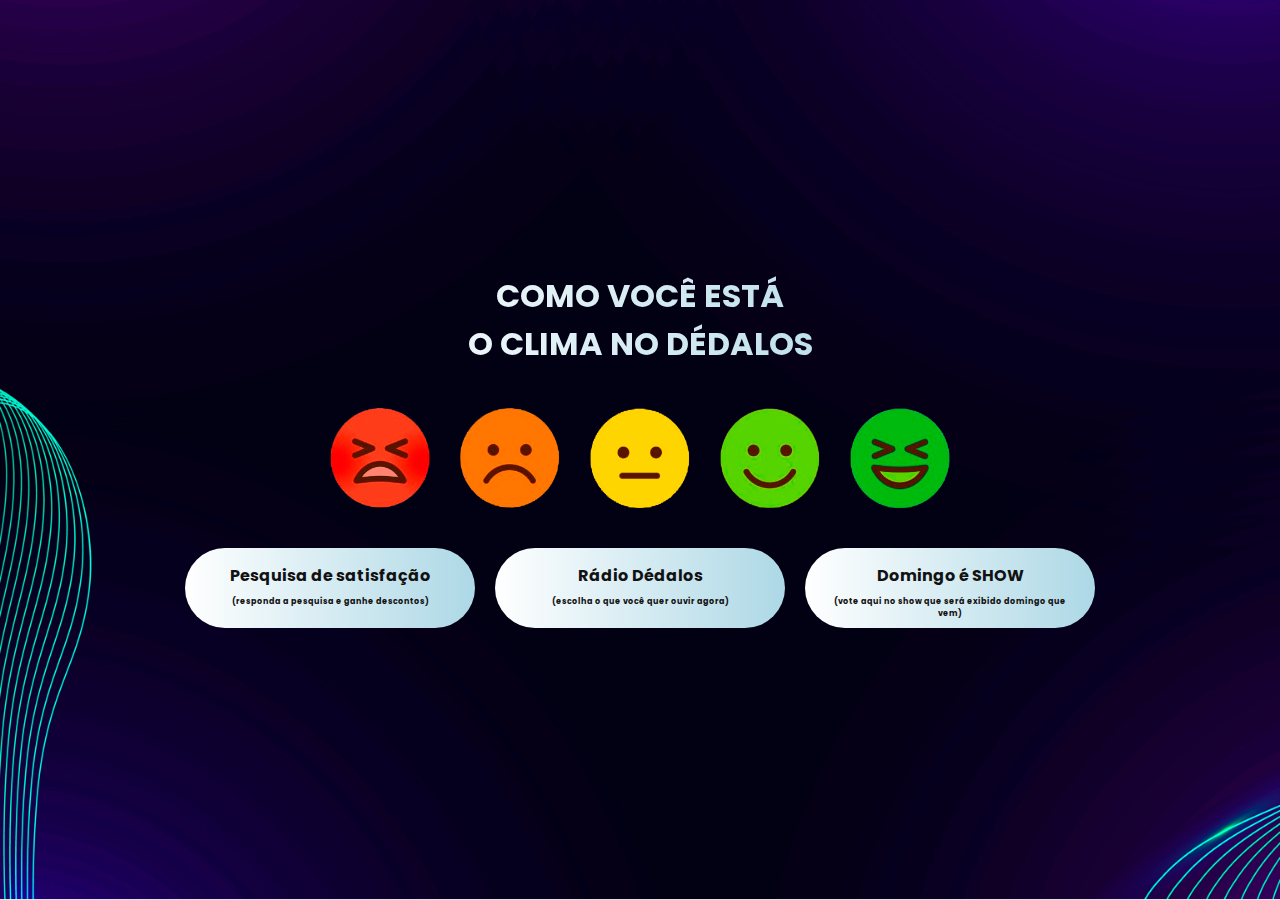
==== index.html @ 4f8f66b7 "Versão inicial - Conjunto de apps" ====
<!DOCTYPE html>
<html lang="pt-br">
<head>
    <meta charset="UTF-8">
    <meta name="viewport" content="width=device-width, initial-scale=1.0">
    <title>Dédalos Bar</title>
    <link rel="stylesheet" href="./assets/css/main.css">
    <link rel="icon" href="./assets/img/icon.png" type="image/x-icon">
    <link rel="preconnect" href="https://fonts.googleapis.com">
    <link rel="preconnect" href="https://fonts.gstatic.com" crossorigin>
    <link href="https://fonts.googleapis.com/css2?family=Poppins:ital,wght@0,100;0,200;0,300;0,400;0,500;0,600;0,700;0,800;0,900;1,100;1,200;1,300;1,400;1,500;1,600;1,700;1,800;1,900&display=swap" rel="stylesheet">
</head>
<body>
    <div class="container">
        <div class="title">COMO VOCÊ ESTÁ<br>O CLIMA NO DÉDALOS</div>
        <div class="emojis">
            <div class="emoji-pessimo">
                <button>
                    <img src="./assets/img/emojis/nervoso.png" alt="Emoji nervoso">
                </button>
            </div>
            <div class="emoji-ruim">
                <button>
                    <img src="./assets/img/emojis/triste.png" alt="Emoji triste">
                </button>
            </div>
            <div class="emoji-ok">
                <button>
                    <img src="./assets/img/emojis/neutro.png" alt="Emoji neutro">
                </button>
            </div>
            <div class="emoji-bom">
                <button>
                    <img src="./assets/img/emojis/feliz.png" alt="Emoji feliz">
                </button>
            </div>
            <div class="emoji-excelente">
                <button>
                    <img src="./assets/img/emojis/apaixonado.png" alt="Emoji apaixonado">
                </button>
            </div>
        </div>
    </div>
    <div>
        <div class="input-container">
        <input id="inputField" type="text" placeholder="Qual o motivo desse clima">
        <div class="swipe-button-container">
            <div class="swipe-button-track">
                <div class="swipe-button" id="swipeButton">Arraste para Enviar</div>
            </div>
        </div>
    </div>
    <div class="buttons">
        <a href="#" class="button">Pesquisa de satisfação<p>(responda a pesquisa e ganhe descontos)</p></a>
        <a href="#" class="button">Rádio Dédalos<p>(escolha o que você quer ouvir agora)</p></a>
        <a href="#" class="button">Domingo é SHOW<p>(vote aqui no show que será exibido domingo que vem)</p></a>
    </div>
    </div>
    <script src="./assets/js/main.js"></script>
</body>
</html>
---- assets/css/main.css ----
body {
    margin: 0;
    font-family: 'Poppins', sans-serif;
    background-image: url('../img/wallpaper.png');
    background-size: cover;
    background-position: center;
    color: #fff;
    display: flex;
    flex-direction: column;
    align-items: center;
    justify-content: center;
    height: 100vh;
}

.container {
    text-align: center;
}

.title {
    background: linear-gradient(to right, white, lightblue);
    -webkit-background-clip: text;
    background-clip: text;
    -webkit-text-fill-color: transparent;
    font-size: 2em;
    font-weight: bolder;
    margin-bottom: 40px;
}

.emojis {
    display: flex;
    justify-content: center;
    gap: 10px;
    font-size: 5em;
    cursor: pointer;
    padding-bottom: 20px;
}

.emojis button {
    background-color: transparent;
    border: none;
    padding: 0;
    margin: 0;
    display: flex;
    align-items: center;
    justify-content: center;
}

.emojis img {
    width: 100px;
    height: 100px;
    cursor: pointer;
    margin: 0 10px;
}

.emoji-pessimo:hover,
.emoji-ruim:hover,
.emoji-ok:hover,
.emoji-bom:hover,
.emoji-excelente:hover {
    transform: scale(1.2) translateY(-10px);
    box-shadow: 0 4px 10px rgba(0, 0, 0, 0.3);
    transition: transform 0.2s;
}

.input-container {
    padding: 30px;
    width: 500px;
    display: none;
    flex-direction: column;
    align-items: center;
    justify-content: center;
    text-align: center;
    margin: 0 auto;
}

.input-container input {
    height: 50px;
    width: 100%;
    text-align: center;
}

input[type="text"] {
    font-family: 'Poppins', sans-serif;
    font-weight: bold;
    font-size: 16px;
    padding: 10px;
    border: none;
    border-radius: 20px;
    background-color: #eae9e9;
    width: 80%;
    max-width: 500px;
    outline: none;
}

.swipe-button-container {
    position: relative;
    width: 80%;
    max-width: 500px;
    margin: 20px auto;
    display: none;
    background-color: #eae9e9;
    border-radius: 25px;
}

.swipe-button-track {
    background-color: #eae9e9;
    border-radius: 25px;
    height: 50px;
    display: flex;
    align-items: center;
    position: relative;
}

.swipe-button {
    background-color: #f5a623;
    color: white;
    height: 40px;
    width: 150px;
    border-radius: 20px;
    text-align: center;
    line-height: 40px;
    font-size: 12px;
    font-weight: bold;
    position: absolute;
    left: 0;
    cursor: pointer;
    transition: left 0.3s ease;
}

.swipe-button.swiped {
    background-color: green;
    width: 100%;
    font-size: 12px;
    border-radius: 25px;
    color: white;
    pointer-events: none;
}

.buttons {
    display: flex;
    justify-content: center;
    gap: 20px;
    margin-top: 20px;
}

.button {
    background: linear-gradient(to right, white, lightblue);
    color: #121212;
    width: 250px;
    align-items: center;
    text-align: center;
    height: 50px;
    padding: 15px 20px;
    border-radius: 50px;
    text-decoration: none;
    font-weight: bold;
    font-size: 16px;
    transition: background-color 0.3s;
}

.button p {
    font-size: 8px;
}

.button:hover {
    background: linear-gradient(to right, #f5a623, #f76b1c);
    color: white;
}

@media (max-width: 768px) {
    .title {
        font-size: 1.5em;
    }

    .emojis {
        gap: 20px;
    }

    .emojis img {
        width: 50px;
        height: 50px;
    }

    .input-container {
        width: 90%;
    }

    .input-container input {
        width: 90%;
    }

    .swipe-button-container {
        width: 90%;
    }

    .buttons {
        flex-direction: column;
        gap: 10px;
    }

    .button {
        width: 90%;
        font-size: 14px;
    }
}
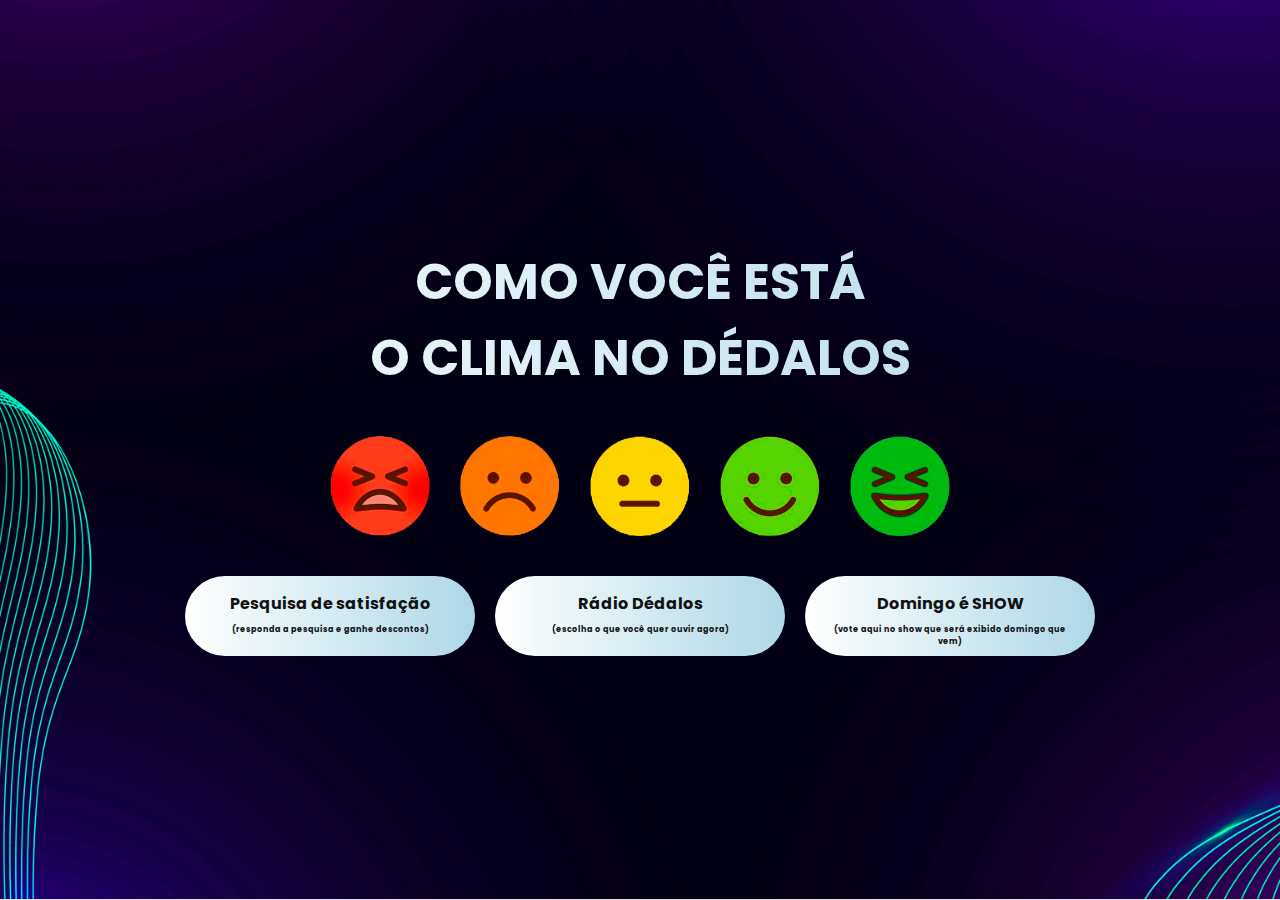
==== commit d68ca66f: "Adição da parte base da ramificação 'radio' ao projeto" ====
--- a/index.html
+++ b/index.html
@@ -52,7 +52,7 @@
     </div>
     <div class="buttons">
         <a href="#" class="button">Pesquisa de satisfação<p>(responda a pesquisa e ganhe descontos)</p></a>
-        <a href="#" class="button">Rádio Dédalos<p>(escolha o que você quer ouvir agora)</p></a>
+        <a href="./radio.html" class="button">Rádio Dédalos<p>(escolha o que você quer ouvir agora)</p></a>
         <a href="#" class="button">Domingo é SHOW<p>(vote aqui no show que será exibido domingo que vem)</p></a>
     </div>
     </div>
--- a/assets/css/main.css
+++ b/assets/css/main.css
@@ -13,7 +13,14 @@
 }
 
 .container {
-    text-align: center;
+    width: 100%;
+    max-width: 1200px;
+    margin: 0 auto;
+    text-align: center;
+}
+
+.container-body{
+    display: flex;
 }
 
 .title {
@@ -21,7 +28,7 @@
     -webkit-background-clip: text;
     background-clip: text;
     -webkit-text-fill-color: transparent;
-    font-size: 2em;
+    font-size: 50px;
     font-weight: bolder;
     margin-bottom: 40px;
 }
